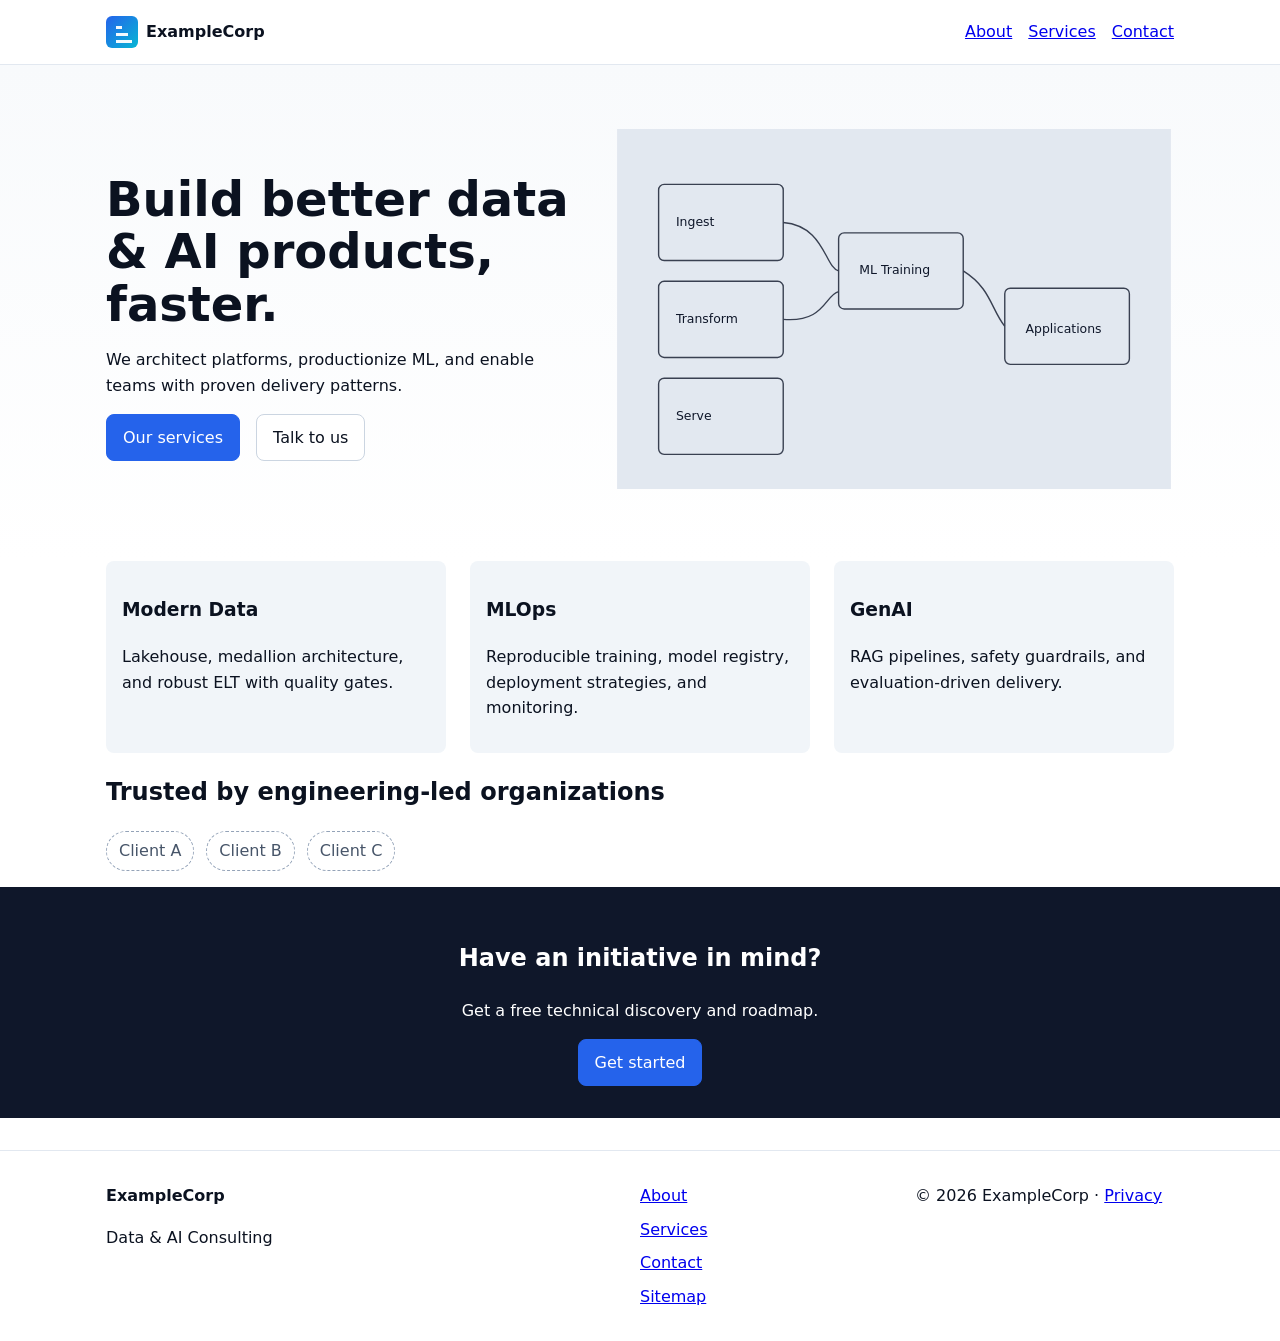
==== index.html @ 2c887c22 "Deploy site" ====
<!doctype html>
<html lang="en">
<head>
  <meta charset="utf-8" />
  <meta name="viewport" content="width=device-width, initial-scale=1" />
  <title>ExampleCorp — Data & AI Consulting</title>
  <meta name="description" content="ExampleCorp helps organizations build modern data platforms, ML systems, and analytics applications." />
  <link rel="canonical" href="https://your-domain.example/" />
  <link rel="icon" href="/assets/favicon.svg" type="image/svg+xml" />
  <link rel="manifest" href="/manifest.webmanifest" />
  <meta name="theme-color" content="#0f172a" />
  <!-- Open Graph -->
  <meta property="og:title" content="ExampleCorp — Data & AI Consulting" />
  <meta property="og:description" content="We deliver end-to-end platforms and ML solutions." />
  <meta property="og:type" content="website" />
  <meta property="og:url" content="https://your-domain.example/" />
  <meta property="og:image" content="https://your-domain.example/assets/social-card.png" />
  <!-- Twitter -->
  <meta name="twitter:card" content="summary_large_image" />
  <meta name="twitter:title" content="ExampleCorp — Data & AI Consulting" />
  <meta name="twitter:description" content="We deliver end-to-end platforms and ML solutions." />
  <meta name="twitter:image" content="https://your-domain.example/assets/social-card.png" />
  <link rel="stylesheet" href="/styles/main.css" />
  <script type="application/ld+json">
  {
    "@context": "https://schema.org",
    "@type": "Organization",
    "name": "ExampleCorp",
    "url": "https://your-domain.example/",
    "logo": "https://your-domain.example/assets/logo.svg",
    "sameAs": [
      "https://www.linkedin.com/company/example",
      "https://github.com/examplecorp"
    ],
    "contactPoint": [
      {
        "@type": "ContactPoint",
        "telephone": "+1-555-555-0100",
        "contactType": "sales",
        "email": "hello@example.com"
      }
    ]
  }
  </script>
</head>
<body>
  <a class="skip-link" href="#main">Skip to content</a>
  <header class="site-header">
    <nav class="container nav" aria-label="Main">
      <a class="brand" href="/">
        <img src="/assets/logo.svg" alt="ExampleCorp" width="32" height="32" />
        <span>ExampleCorp</span>
      </a>
      <button class="nav-toggle" aria-expanded="false" aria-controls="primary-menu">☰</button>
      <ul id="primary-menu" class="menu">
        <li><a href="/about.html">About</a></li>
        <li><a href="/services.html">Services</a></li>
        <li><a href="/contact.html">Contact</a></li>
      </ul>
    </nav>
  </header>

  <main id="main">
    <section class="hero">
      <div class="container grid-2">
        <div>
          <h1>Build better data & AI products, faster.</h1>
          <p>We architect platforms, productionize ML, and enable teams with proven delivery patterns.</p>
          <div class="cta">
            <a class="btn btn-primary" href="/services.html">Our services</a>
            <a class="btn" href="/contact.html">Talk to us</a>
          </div>
        </div>
        <div class="hero-visual">
          <img src="/assets/hero.svg" alt="Illustration of data pipelines and AI" width="560" height="360" />
        </div>
      </div>
    </section>

    <section class="features">
      <div class="container grid-3">
        <article>
          <h3>Modern Data</h3>
          <p>Lakehouse, medallion architecture, and robust ELT with quality gates.</p>
        </article>
        <article>
          <h3>MLOps</h3>
          <p>Reproducible training, model registry, deployment strategies, and monitoring.</p>
        </article>
        <article>
          <h3>GenAI</h3>
          <p>RAG pipelines, safety guardrails, and evaluation-driven delivery.</p>
        </article>
      </div>
    </section>

    <section class="social-proof">
      <div class="container">
        <h2>Trusted by engineering-led organizations</h2>
        <ul class="logo-row" aria-label="Client logos">
          <li><span class="logo-pill">Client A</span></li>
          <li><span class="logo-pill">Client B</span></li>
          <li><span class="logo-pill">Client C</span></li>
        </ul>
      </div>
    </section>

    <section class="cta-band">
      <div class="container">
        <h2>Have an initiative in mind?</h2>
        <p>Get a free technical discovery and roadmap.</p>
        <a class="btn btn-primary" href="/contact.html">Get started</a>
      </div>
    </section>
  </main>

  <footer class="site-footer">
    <div class="container footer-grid">
      <div>
        <strong>ExampleCorp</strong>
        <p>Data & AI Consulting</p>
      </div>
      <nav aria-label="Footer">
        <ul class="footer-menu">
          <li><a href="/about.html">About</a></li>
          <li><a href="/services.html">Services</a></li>
          <li><a href="/contact.html">Contact</a></li>
          <li><a href="/sitemap.xml">Sitemap</a></li>
        </ul>
      </nav>
      <div class="legal">© 2026 ExampleCorp · <a href="#">Privacy</a></div>
    </div>
  </footer>
  <script src="/scripts/main.js" defer></script>
  <script>
    if ('serviceWorker' in navigator) {
      window.addEventListener('load', () => navigator.serviceWorker.register('/sw.js'));
    }
  </script>
</body>
</html>
---- styles/main.css ----
:root{--bg:#0b1220;--ink:#0b1220;--ink-2:#334155;--paper:#ffffff;--brand:#2563eb;--brand-ink:#dbeafe;--muted:#f1f5f9;}
*{box-sizing:border-box}
html,body{margin:0;padding:0}
body{font-family:system-ui,-apple-system,Segoe UI,Roboto,Ubuntu,'Helvetica Neue',Arial,'Noto Sans',sans-serif;line-height:1.6;color:var(--ink);background:var(--paper)}
.container{max-width:1100px;margin-inline:auto;padding:0 1rem}
.skip-link{position:absolute;left:-1000px}
.skip-link:focus{left:1rem;top:1rem;background:var(--brand);color:white;padding:.5rem;border-radius:.25rem}
.site-header{position:sticky;top:0;background:white;border-bottom:1px solid #e2e8f0;z-index:10}
.nav{display:flex;align-items:center;justify-content:space-between;height:64px}
.brand{display:flex;gap:.5rem;align-items:center;color:inherit;text-decoration:none;font-weight:700}
.menu{display:flex;gap:1rem;list-style:none;margin:0;padding:0}
.nav-toggle{display:none}
.hero{padding:4rem 0;background:linear-gradient(180deg,#f8fafc,transparent)}
.grid-2{display:grid;grid-template-columns:1.2fr .8fr;gap:2rem;align-items:center}
.grid-3{display:grid;grid-template-columns:repeat(3,1fr);gap:1.5rem}
.features article{background:var(--muted);padding:1rem;border-radius:.5rem}
.hero h1{font-size:clamp(2rem,5vw,3rem);line-height:1.1;margin:.5rem 0}
.cta{display:flex;gap:1rem;margin-top:1rem}
.btn{display:inline-block;padding:.6rem 1rem;border:1px solid #cbd5e1;border-radius:.5rem;text-decoration:none;color:inherit;background:white}
.btn-primary{background:var(--brand);border-color:var(--brand);color:white}
.logo-row{display:flex;gap:.75rem;list-style:none;padding:0}
.logo-pill{display:inline-block;padding:.4rem .75rem;border:1px dashed #94a3b8;border-radius:999px;color:#475569}
.cta-band{background:#0f172a;color:white;padding:2rem 0;text-align:center}
.site-footer{border-top:1px solid #e2e8f0;padding:2rem 0;margin-top:2rem}
.footer-grid{display:grid;grid-template-columns:2fr 1fr 1fr;gap:1rem;align-items:start}
.footer-menu{list-style:none;margin:0;padding:0;display:grid;gap:.5rem}
.contact-form{max-width:600px}
.field{display:grid;gap:.25rem;margin:.75rem 0}
.input, input, textarea{padding:.6rem;border:1px solid #cbd5e1;border-radius:.4rem}

@media (max-width: 900px){
  .grid-2{grid-template-columns:1fr}
  .grid-3{grid-template-columns:1fr}
  .menu{display:none}
  .nav-toggle{display:inline-flex;border:none;background:transparent;font-size:1.5rem}
  .site-header .menu.open{display:flex;flex-direction:column;position:absolute;top:64px;right:1rem;background:white;border:1px solid #e2e8f0;border-radius:.5rem;padding:.5rem}
}
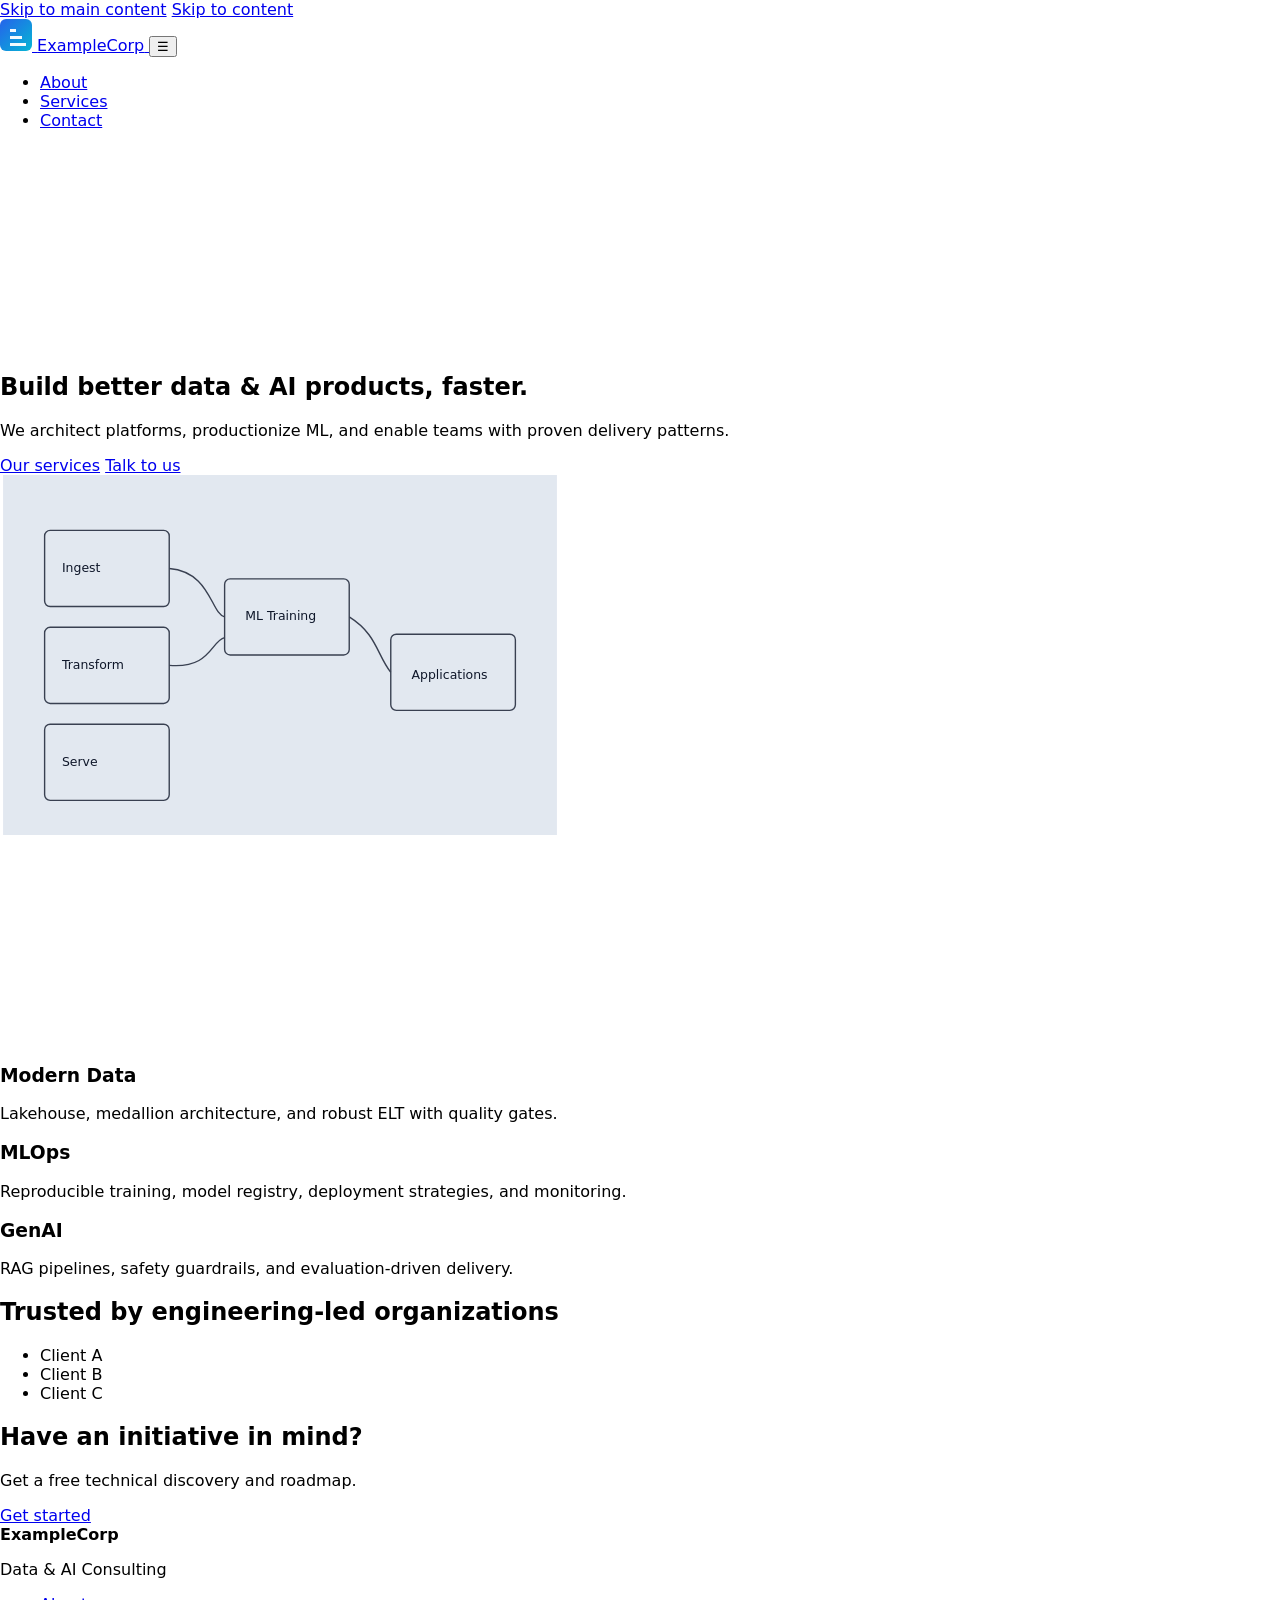
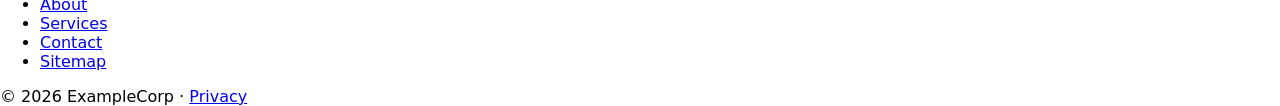
==== commit 30bf8b47: "Modified" ====
--- a/index.html
+++ b/index.html
@@ -1,50 +1,84 @@
-
-<!doctype html>
+<!-- index.html - Add to <head> section -->
+<!DOCTYPE html>
 <html lang="en">
 <head>
-  <meta charset="utf-8" />
-  <meta name="viewport" content="width=device-width, initial-scale=1" />
-  <title>ExampleCorp — Data & AI Consulting</title>
-  <meta name="description" content="ExampleCorp helps organizations build modern data platforms, ML systems, and analytics applications." />
-  <link rel="canonical" href="https://your-domain.example/" />
-  <link rel="icon" href="/assets/favicon.svg" type="image/svg+xml" />
-  <link rel="manifest" href="/manifest.webmanifest" />
-  <meta name="theme-color" content="#0f172a" />
-  <!-- Open Graph -->
-  <meta property="og:title" content="ExampleCorp — Data & AI Consulting" />
-  <meta property="og:description" content="We deliver end-to-end platforms and ML solutions." />
-  <meta property="og:type" content="website" />
-  <meta property="og:url" content="https://your-domain.example/" />
-  <meta property="og:image" content="https://your-domain.example/assets/social-card.png" />
-  <!-- Twitter -->
-  <meta name="twitter:card" content="summary_large_image" />
-  <meta name="twitter:title" content="ExampleCorp — Data & AI Consulting" />
-  <meta name="twitter:description" content="We deliver end-to-end platforms and ML solutions." />
-  <meta name="twitter:image" content="https://your-domain.example/assets/social-card.png" />
-  <link rel="stylesheet" href="/styles/main.css" />
-  <script type="application/ld+json">
-  {
-    "@context": "https://schema.org",
-    "@type": "Organization",
-    "name": "ExampleCorp",
-    "url": "https://your-domain.example/",
-    "logo": "https://your-domain.example/assets/logo.svg",
-    "sameAs": [
-      "https://www.linkedin.com/company/example",
-      "https://github.com/examplecorp"
-    ],
-    "contactPoint": [
-      {
+    <meta charset="UTF-8">
+    <meta name="viewport" content="width=device-width, initial-scale=1.0">
+    
+    <!-- Preconnect to external resources -->
+    <link rel="preconnect" href="https://fonts.googleapis.com">
+    <link rel="preconnect" href="https://fonts.gstatic.com" crossorigin>
+    
+    <!-- DNS Prefetch -->
+    <link rel="dns-prefetch" href="https://fonts.googleapis.com">
+    
+    <!-- Critical CSS inline -->
+    <style>
+        /* Critical above-the-fold CSS */
+        body { margin: 0; font-family: system-ui, -apple-system, sans-serif; }
+        .hero { min-height: 100vh; display: flex; align-items: center; }
+    </style>
+    
+    <!-- Defer non-critical CSS -->
+    <link rel="preload" href="assets/css/main.css" as="style" onload="this.onload=null;this.rel='stylesheet'">
+    <noscript><link rel="stylesheet" href="assets/css/main.css"></noscript>
+    
+    <!-- SEO Meta Tags -->
+    <title>Your Company Name - Industry Leading Solutions</title>
+    <meta name="description" content="Discover innovative solutions for your business. We specialize in cutting-edge technology and exceptional service.">
+    <meta name="keywords" content="technology, solutions, business, innovation">
+    <meta name="author" content="Your Company Name">
+    <meta name="robots" content="index, follow">
+    <link rel="canonical" href="https://yourwebsite.com/">
+    
+    <!-- Open Graph Tags -->
+    <meta property="og:type" content="website">
+    <meta property="og:title" content="Your Company Name - Industry Leading Solutions">
+    <meta property="og:description" content="Discover innovative solutions for your business">
+    <meta property="og:url" content="https://yourwebsite.com/">
+    <meta property="og:image" content="https://yourwebsite.com/assets/images/og-image.jpg">
+    <meta property="og:site_name" content="Your Company Name">
+    
+    <!-- Twitter Card Tags -->
+    <meta name="twitter:card" content="summary_large_image">
+    <meta name="twitter:title" content="Your Company Name - Industry Leading Solutions">
+    <meta name="twitter:description" content="Discover innovative solutions for your business">
+    <meta name="twitter:image" content="https://yourwebsite.com/assets/images/twitter-card.jpg">
+    
+    <!-- Structured Data (JSON-LD) -->
+    <script type="application/ld+json">
+    {
+      "@context": "https://schema.org",
+      "@type": "Organization",
+      "name": "Your Company Name",
+      "url": "https://yourwebsite.com",
+      "logo": "https://yourwebsite.com/assets/images/logo.png",
+      "contactPoint": {
         "@type": "ContactPoint",
-        "telephone": "+1-555-555-0100",
-        "contactType": "sales",
-        "email": "hello@example.com"
-      }
-    ]
-  }
-  </script>
+        "telephone": "+1-xxx-xxx-xxxx",
+        "contactType": "customer service",
+        "areaServed": "US",
+        "availableLanguage": "en"
+      },
+      "sameAs": [
+        "https://www.facebook.com/yourcompany",
+        "https://www.twitter.com/yourcompany",
+        "https://www.linkedin.com/company/yourcompany"
+      ]
+    }
+    </script>
+    
+    <!-- PWA Manifest -->
+    <link rel="manifest" href="manifest.webmanifest">
+    <meta name="theme-color" content="#2563eb">
+    
+    <!-- Favicon -->
+    <link rel="icon" type="image/png" sizes="32x32" href="assets/images/favicon-32x32.png">
+    <link rel="icon" type="image/png" sizes="16x16" href="assets/images/favicon-16x16.png">
+    <link rel="apple-touch-icon" sizes="180x180" href="assets/images/apple-touch-icon.png">
 </head>
 <body>
+  <a href="#main-content" class="skip-to-content">Skip to main content</a>
   <a class="skip-link" href="#main">Skip to content</a>
   <header class="site-header">
     <nav class="container nav" aria-label="Main">
@@ -132,7 +166,7 @@
       <div class="legal">© 2026 ExampleCorp · <a href="#">Privacy</a></div>
     </div>
   </footer>
-  <script src="/scripts/main.js" defer></script>
+  <script src="/assets/js/main.js" defer></script>
   <script>
     if ('serviceWorker' in navigator) {
       window.addEventListener('load', () => navigator.serviceWorker.register('/sw.js'));
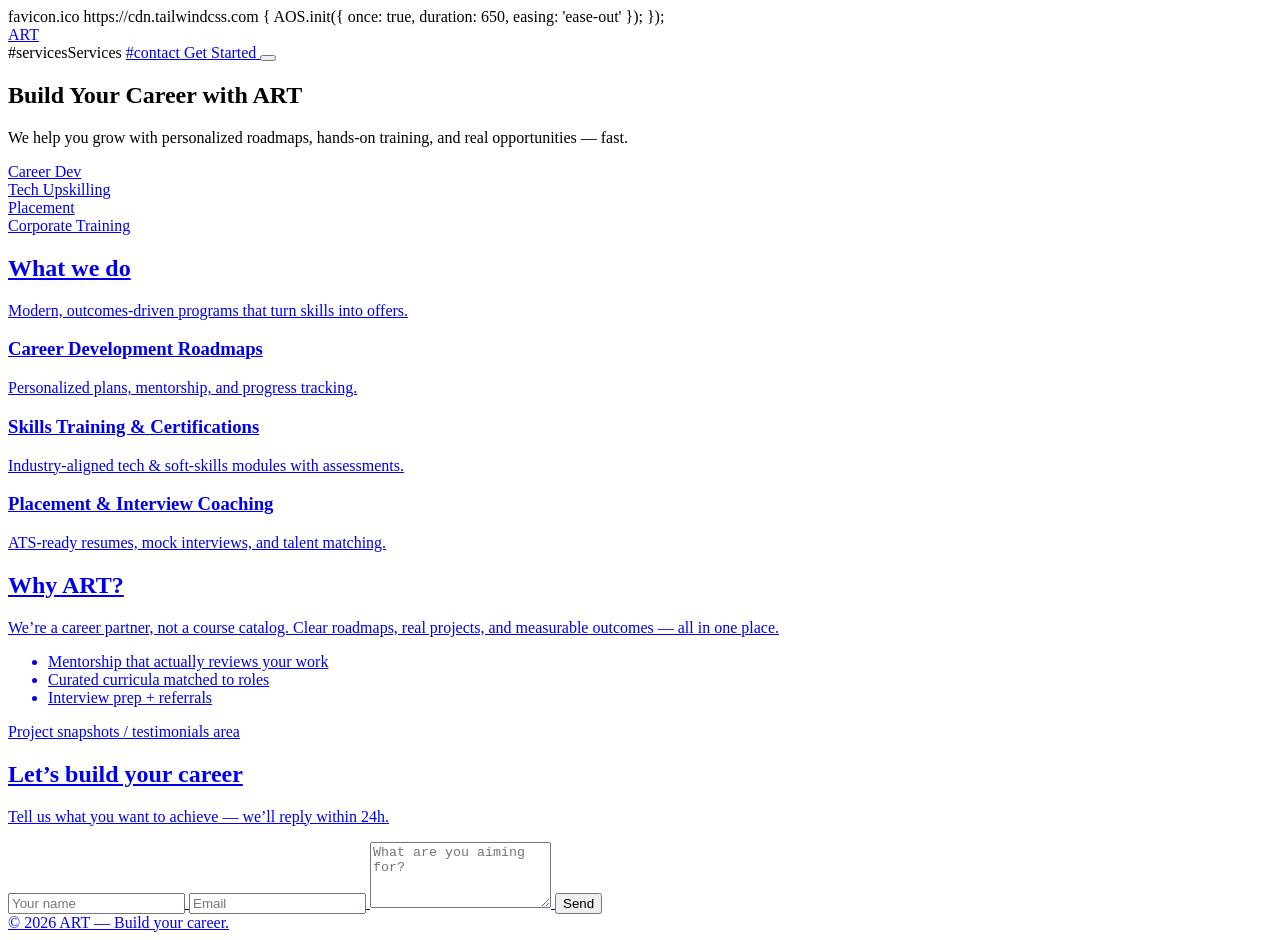
==== commit 96bf0bb6: "Modified new changes" ====
--- a/index.html
+++ b/index.html
@@ -1,176 +1,188 @@
-<!-- index.html - Add to <head> section -->
-<!DOCTYPE html>
+<!doctype html>
 <html lang="en">
 <head>
-    <meta charset="UTF-8">
-    <meta name="viewport" content="width=device-width, initial-scale=1.0">
-    
-    <!-- Preconnect to external resources -->
-    <link rel="preconnect" href="https://fonts.googleapis.com">
-    <link rel="preconnect" href="https://fonts.gstatic.com" crossorigin>
-    
-    <!-- DNS Prefetch -->
-    <link rel="dns-prefetch" href="https://fonts.googleapis.com">
-    
-    <!-- Critical CSS inline -->
-    <style>
-        /* Critical above-the-fold CSS */
-        body { margin: 0; font-family: system-ui, -apple-system, sans-serif; }
-        .hero { min-height: 100vh; display: flex; align-items: center; }
-    </style>
-    
-    <!-- Defer non-critical CSS -->
-    <link rel="preload" href="assets/css/main.css" as="style" onload="this.onload=null;this.rel='stylesheet'">
-    <noscript><link rel="stylesheet" href="assets/css/main.css"></noscript>
-    
-    <!-- SEO Meta Tags -->
-    <title>Your Company Name - Industry Leading Solutions</title>
-    <meta name="description" content="Discover innovative solutions for your business. We specialize in cutting-edge technology and exceptional service.">
-    <meta name="keywords" content="technology, solutions, business, innovation">
-    <meta name="author" content="Your Company Name">
-    <meta name="robots" content="index, follow">
-    <link rel="canonical" href="https://yourwebsite.com/">
-    
-    <!-- Open Graph Tags -->
-    <meta property="og:type" content="website">
-    <meta property="og:title" content="Your Company Name - Industry Leading Solutions">
-    <meta property="og:description" content="Discover innovative solutions for your business">
-    <meta property="og:url" content="https://yourwebsite.com/">
-    <meta property="og:image" content="https://yourwebsite.com/assets/images/og-image.jpg">
-    <meta property="og:site_name" content="Your Company Name">
-    
-    <!-- Twitter Card Tags -->
-    <meta name="twitter:card" content="summary_large_image">
-    <meta name="twitter:title" content="Your Company Name - Industry Leading Solutions">
-    <meta name="twitter:description" content="Discover innovative solutions for your business">
-    <meta name="twitter:image" content="https://yourwebsite.com/assets/images/twitter-card.jpg">
-    
-    <!-- Structured Data (JSON-LD) -->
-    <script type="application/ld+json">
-    {
-      "@context": "https://schema.org",
-      "@type": "Organization",
-      "name": "Your Company Name",
-      "url": "https://yourwebsite.com",
-      "logo": "https://yourwebsite.com/assets/images/logo.png",
-      "contactPoint": {
-        "@type": "ContactPoint",
-        "telephone": "+1-xxx-xxx-xxxx",
-        "contactType": "customer service",
-        "areaServed": "US",
-        "availableLanguage": "en"
-      },
-      "sameAs": [
-        "https://www.facebook.com/yourcompany",
-        "https://www.twitter.com/yourcompany",
-        "https://www.linkedin.com/company/yourcompany"
-      ]
+  <meta charset="utf-8" />
+  <meta name="viewport" content="width=device-width, initial-scale=1">
+  <title>ART — Build your career</title>
+  <meta name="description" content="ART empowers people with skills, guidance, and opportunities to build their careers.">
+  favicon.ico
+
+  <!-- Tailwind (Play CDN) -->
+  https://cdn.tailwindcss.com</script>
+  <script>
+    tailwind.config = {
+      theme: {
+        extend: {
+          colors: {
+            brand: '#2D68FF',         // primary
+            brandAccent: '#9B6BFF',   // accent
+            ink: '#2A2E3F'            // slate-ish heading color
+          }
+        }
+      }
     }
-    </script>
-    
-    <!-- PWA Manifest -->
-    <link rel="manifest" href="manifest.webmanifest">
-    <meta name="theme-color" content="#2563eb">
-    
-    <!-- Favicon -->
-    <link rel="icon" type="image/png" sizes="32x32" href="assets/images/favicon-32x32.png">
-    <link rel="icon" type="image/png" sizes="16x16" href="assets/images/favicon-16x16.png">
-    <link rel="apple-touch-icon" sizes="180x180" href="assets/images/apple-touch-icon.png">
+  </script>
+
+  <!-- Animate on Scroll (AOS) -->
+  <link rel="stylesheet@2.3.1/dist/aos.css
+  https://unpkg.com/aos@2.3.1/dist/aos.js</script>
+
+  <!-- Font Awesome Free (icons) -->
+  <link rel="stylesheet"
+        href="https://cdnjs.cloudflare.com/ajax/libs/font-awesome/7.0.1/css/all.min.css"
+       MContentLoaded', () => {
+      AOS.init({ once: true, duration: 650, easing: 'ease-out' });
+    });
+  </script>
+
+  <style>
+    /* small niceties without a build step */
+    .glass {
+      background: rgba(255,255,255,0.6);
+      backdrop-filter: blur(8px);
+    }
+    .dark .glass {
+      background: rgba(15,23,42,0.6); /* slate-900-ish */
+    }
+  </style>
 </head>
-<body>
-  <a href="#main-content" class="skip-to-content">Skip to main content</a>
-  <a class="skip-link" href="#main">Skip to content</a>
-  <header class="site-header">
-    <nav class="container nav" aria-label="Main">
-      <a class="brand" href="/">
-        <img src="/assets/logo.svg" alt="ExampleCorp" width="32" height="32" />
-        <span>ExampleCorp</span>
+
+<body class="antialiased text-slate-800 dark:text-slate-100 bg-white dark:bg-slate-900">
+  <!-- Top bar -->
+  <header class="sticky top-0 z-50 glass border-b border-slate-200/60 dark:border-slate-700/60">
+    <nav class="max-w-6xl mx-auto px-4 py-3 flex items-center justify-between">
+      <a href="#" class="flex itemsfa-person-chalkboard text-brand"></i>
+        <span>ART</span>
       </a>
-      <button class="nav-toggle" aria-expanded="false" aria-controls="primary-menu">☰</button>
-      <ul id="primary-menu" class="menu">
-        <li><a href="/about.html">About</a></li>
-        <li><a href="/services.html">Services</a></li>
-        <li><a href="/contact.html">Contact</a></li>
-      </ul>
+      <div class="hidden md:flex items-center gap-6 text-sm">
+        #servicesServices</a>
+        <a hrefbout</a>
+        <a href="#contact" class="hover:text   <div class="flex items-center gap-2">
+        #contact
+          Get Started
+        </a>
+        <button id="themeToggle"
+                class="p-2 rounded hover:bg-slate-100 dark:hover:bg-slate-800"
+                aria-label="Toggle theme">
+          <i class="fa-solid fa-moon"></i>
+        </button>
+      </div>
     </nav>
   </header>
 
-  <main id="main">
-    <section class="hero">
-      <div class="container grid-2">
-        <div>
-          <h1>Build better data & AI products, faster.</h1>
-          <p>We architect platforms, productionize ML, and enable teams with proven delivery patterns.</p>
-          <div class="cta">
-            <a class="btn btn-primary" href="/services.html">Our services</a>
-            <a class="btn" href="/contact.html">Talk to us</a>
-          </div>
-        </div>
-        <div class="hero-visual">
-          <img src="/assets/hero.svg" alt="Illustration of data pipelines and AI" width="560" height="360" />
-        </div>
+  <!-- Hero -->
+  <section class="relative">
+    <div class="absolute inset-0 -z-10 bg-gradient-to-b from-white to-blue-50/50
+                dark:from-slate-900 dark:to-slate-800"></div>
+    <div class="max-w-6xl mx-auto px-4 py-20 text-center">
+      <h1 class="text-4xl md:text-6xl font-extrabold leading-tight" data-aos="fade-up">
+        Build Your Career with <span class="text-brand">ART</span>
+      </h1>
+      <p class="mt-5 text-lg text-slate-600 dark:text-slate-300 max-w-2xl mx-auto" data-aos="fade-up" data-aos-delay="100">
+        We help you grow with personalized roadmaps, hands‑on training, and real opportunities — fast.
+      </p>
+      <div class="mt-8 flex items-center justify-center gap-4" data-aos="fade-up" data-aos-delay="150">
+        <a href="#services"
+           class="inline-flex items-center gap-2 bg-brand text-white px-6 py-3 rounded-lg shadow hover:     class="inline-flex items-center gap-2 border border-slate-300 dark:border-slate-700strip -->
+      <div class="mt-12 grid grid-cols-2 md:grid-cols-4 gap-6 opacity-70" data-aos="fade-up" data-aos-delay="200">
+        <div class="text-sm">Career Dev</div>
+        <div class="text-sm">Tech Upskilling</div>
+        <div class="text-sm">Placement</div>
+        <div class="text-sm">Corporate Training</div>
       </div>
-    </section>
+    </div>
+  </section>
 
-    <section class="features">
-      <div class="container grid-3">
-        <article>
-          <h3>Modern Data</h3>
-          <p>Lakehouse, medallion architecture, and robust ELT with quality gates.</p>
-        </article>
-        <article>
-          <h3>MLOps</h3>
-          <p>Reproducible training, model registry, deployment strategies, and monitoring.</p>
-        </article>
-        <article>
-          <h3>GenAI</h3>
-          <p>RAG pipelines, safety guardrails, and evaluation-driven delivery.</p>
-        </article>
+  <!-- Services -->
+  <section id="services" class="max-w-6xl mx-auto px-4 py-16">
+    <h2 class="text-3xl font-bold text-ink dark:text-white text-center" data-aos="fade-up">What we do</h2>
+    <p class="mt-3 text-center text-slate-600 dark:text-slate-300 max-w-2xl mx-auto" data-aos="fade-up" data-aos-delay="50">
+      Modern, outcomes‑driven programs that turn skills into offers.
+    </p>
+
+    <div class="grid md:grid-cols-3 gap-6 mt-12">
+      <!-- 1 -->
+      <div class="p-6 rounded-xl bg-white dark:bg-slate-800 border border-slate-200 dark:border-slate-700 shadow-sm"
+           data-aos="fade-up" data-aos-delay="50">
+        <i class="fa-solid fa-map text-brand text-2xl"></i>
+        <h3 class="mt-4 font-semibold text-lg">Career Development Roadmaps</h3>
+        <p class="mt-2 text-slate-600 dark:text-slate-300 text-sm">
+          Personalized plans, mentorship, and progress tracking.
+        </p>
       </div>
-    </section>
+      <!-- 2 -->
+      <div class="p-6 rounded-xl bg-white dark:bg-slate-800 border border-slate-200 dark:border-slate-700 shadow-sm"
+           data-aos="fade-up" data-aos-delay="100">
+        <i class="fa-solid fa-graduation-cap text-brand text-2xl"></i>
+        <h3 class="mt-4 font-semibold text-lg">Skills Training & Certifications</h3>
+        <p class="mt-2 text-slate-600 dark:text-slate-300 text-sm">
+          Industry‑aligned tech & soft‑skills modules with assessments.
+        </p>
+      </div>
+      <!-- 3 -->
+      <div class="p-6 rounded-xl bg-white dark:bg-slate-800 border border-slate-200 dark:border-slate-700 shadow-sm"
+           data-aos="fade-up" data-aos-delay="150">
+        <i class="fa-solid fa-briefcase text-brand text-2xl"></i>
+        <h3 class="mt-4 font-semibold text-lg">Placement & Interview Coaching</h3>
+        <p class="mt-2 text-slate-600 dark:text-slate-300 text-sm">
+          ATS‑ready resumes, mock interviews, and talent matching.
+        </p>
+      </div>
+    </div>
+  </section>
 
-    <section class="social-proof">
-      <div class="container">
-        <h2>Trusted by engineering-led organizations</h2>
-        <ul class="logo-row" aria-label="Client logos">
-          <li><span class="logo-pill">Client A</span></li>
-          <li><span class="logo-pill">Client B</span></li>
-          <li><span class="logo-pill">Client C</span></li>
+  <!-- About -->
+  <section id="about" class="max-w-6xl mx-auto px-4 py-16">
+    <div class="grid md:grid-cols-2 gap-10 items-center">
+      <div data-aos="fade-right">
+        <h2 class="text-3xl font-bold">Why ART?</h2>
+        <p class="mt-3 text-slate-600 dark:text-slate-300">
+          We’re a career partner, not a course catalog. Clear roadmaps, real projects, and
+          measurable outcomes — all in one place.
+        </p>
+        <ul class="mt-6 space-y-3 text-slate-700 dark:text-slate-300">
+          <li class="flex gap-3"><i class="fa-solid fa-circle-check text-emerald-500 mt-1"></i> Mentorship that actually reviews your work</li>
+          <li class="flex gap-3"><i class="fa-solid fa-circle-check text-emerald-500 mt-1"></i> Curated curricula matched to roles</li>
+          <li class="flex gap-3"><i class="fa-solid fa-circle-check text-emerald-500 mt-1"></i> Interview prep + referrals</li>
         </ul>
       </div>
-    </section>
+      <div class="rounded-xl border border-slate-200 dark:border-slate-700 p-6 bg-white dark:bg-slate-800"
+           data-aos="fade-left">
+        <div class="aspect-video rounded-lg bg-gradient-to-br from-brand/20 via-brandAccent/10 to-transparent"></div>
+        <p class="mt-3 text-sm text-slate-500 dark:text-slate-400">Project snapshots / testimonials area</p>
+      </div>
+    </div>
+  </section>
 
-    <section class="cta-band">
-      <div class="container">
-        <h2>Have an initiative in mind?</h2>
-        <p>Get a free technical discovery and roadmap.</p>
-        <a class="btn btn-primary" href="/contact.html">Get started</a>
-      </div>
-    </section>
-  </main>
+  <!-- Contact -->
+  <section id="contact" class="max-w-4xl mx-auto px-4 py-16">
+    <div class="rounded-2xl p-8 bg-gradient-to-br from-brand/10 to-brandAccent/10 border border-slate-200 dark:border-slate-700"
+         data-aos="fade-up">
+      <h2 class="text-2xl font-bold">Let’s build your career</h2>
+      <p class="mt-2 text-slate-700 dark:text-slate-300">Tell us what you want to achieve — we’ll reply within 24h.</p>
+      <form class="mt-6 grid md:grid-cols-2 gap-4">
+        <input class="px-4 py-3 rounded-lg bg-white dark:bg-slate-900 border border-slate-300 dark:border-slate-700"
+               placeholder="Your name">
+        <input class="px-4 py-3 rounded-lg bg-white dark:bg-slate-900 border border-slate-300 dark:border-slate-700"
+               placeholder="Email">
+        <textarea class="md:col-span-2 px-4 py-3 rounded-lg bg-white dark:bg-slate-900 border border-slate-300 dark:border-slate-700"
+                  rows="4" placeholder="What are you aiming for?"></textarea>
+        <button class="md:col-span-2 bg-brand text-white px-6 py-3 rounded-lg shadow hover:opacity-90">Send</button>
+      </form>
+    </div>
+  </section>
 
-  <footer class="site-footer">
-    <div class="container footer-grid">
-      <div>
-        <strong>ExampleCorp</strong>
-        <p>Data & AI Consulting</p>
-      </div>
-      <nav aria-label="Footer">
-        <ul class="footer-menu">
-          <li><a href="/about.html">About</a></li>
-          <li><a href="/services.html">Services</a></li>
-          <li><a href="/contact.html">Contact</a></li>
-          <li><a href="/sitemap.xml">Sitemap</a></li>
-        </ul>
-      </nav>
-      <div class="legal">© 2026 ExampleCorp · <a href="#">Privacy</a></div>
-    </div>
+  <!-- Footer -->
+  <footer class="border-t border-slate-200 dark:border-slate-800 py-8 text-center text-sm text-slate-500">
+    © <span id="year"></span> ART — Build your career.
   </footer>
-  <script src="/assets/js/main.js" defer></script>
+
   <script>
-    if ('serviceWorker' in navigator) {
-      window.addEventListener('load', () => navigator.serviceWorker.register('/sw.js'));
-    }
+    // smooth dark-mode toggle (no persistence by design; can add localStorage if you want)
+    document.getElementById('themeToggle').addEventListener('click', () => {
+      document.documentElement.classList.toggle('dark');
+    });
+    document.getElementById('year').textContent = new Date().getFullYear();
   </script>
 </body>
-</html>
+</html>
